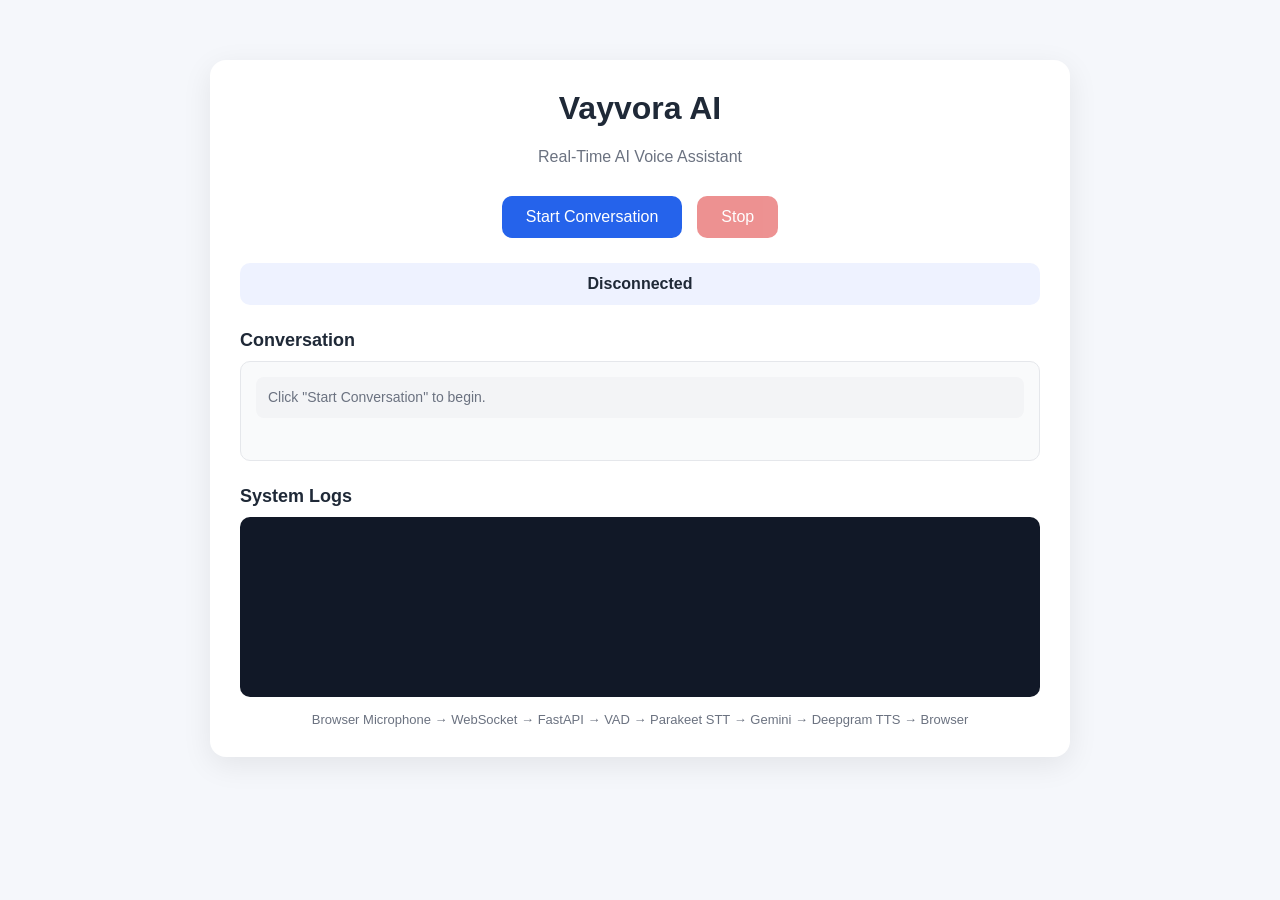
==== src/frontend/index.html @ ab325e60 "added the frontend service" ====
<!DOCTYPE html>
<html lang="en">
<head>
    <meta charset="UTF-8">
    <meta name="viewport" content="width=device-width, initial-scale=1.0">
    <title>Vayvora AI Voice Agent</title>

    <style>
        * { box-sizing: border-box; }
        body {
            margin: 0;
            font-family: Arial, Helvetica, sans-serif;
            background: #f5f7fb;
            color: #1f2937;
        }
        .container { max-width: 900px; margin: 40px auto; padding: 20px; }
        .card {
            background: white;
            border-radius: 16px;
            padding: 30px;
            box-shadow: 0 8px 30px rgba(0, 0, 0, 0.08);
        }
        h1 { margin-top: 0; text-align: center; }
        .subtitle { text-align: center; color: #6b7280; margin-bottom: 30px; }
        .controls { display: flex; justify-content: center; gap: 15px; margin-bottom: 25px; }
        button {
            border: none;
            padding: 12px 24px;
            border-radius: 10px;
            font-size: 16px;
            cursor: pointer;
        }
        #startBtn { background: #2563eb; color: white; }
        #stopBtn { background: #dc2626; color: white; }
        button:disabled { opacity: 0.5; cursor: not-allowed; }
        .status {
            text-align: center;
            padding: 12px;
            border-radius: 10px;
            background: #eef2ff;
            margin-bottom: 20px;
            font-weight: bold;
        }
        .section { margin-top: 25px; }
        .section h2 { font-size: 18px; margin-bottom: 10px; }
        #transcript {
            min-height: 100px;
            max-height: 250px;
            overflow-y: auto;
            padding: 15px;
            background: #f9fafb;
            border-radius: 10px;
            border: 1px solid #e5e7eb;
        }
        .message {
            padding: 10px 12px;
            margin-bottom: 10px;
            border-radius: 8px;
            line-height: 1.5;
        }
        .user { background: #dbeafe; }
        .assistant { background: #dcfce7; }
        .system { background: #f3f4f6; color: #6b7280; font-size: 14px; }
        #logs {
            height: 180px;
            overflow-y: auto;
            background: #111827;
            color: #d1d5db;
            padding: 12px;
            border-radius: 10px;
            font-family: Consolas, monospace;
            font-size: 13px;
            white-space: pre-wrap;
        }
        .info { margin-top: 15px; font-size: 13px; color: #6b7280; text-align: center; }
    </style>
</head>
<body>

<div class="container">
    <div class="card">
        <h1>Vayvora AI</h1>
        <div class="subtitle">Real-Time AI Voice Assistant</div>
        <div class="controls">
            <button id="startBtn">Start Conversation</button>
            <button id="stopBtn" disabled>Stop</button>
        </div>
        <div id="status" class="status">Disconnected</div>

        <div class="section">
            <h2>Conversation</h2>
            <div id="transcript">
                <div class="message system">Click "Start Conversation" to begin.</div>
            </div>
        </div>

        <div class="section">
            <h2>System Logs</h2>
            <div id="logs"></div>
        </div>

        <div class="info">
            Browser Microphone → WebSocket → FastAPI → VAD → Parakeet STT → Gemini → Deepgram TTS → Browser
        </div>
    </div>
</div>

<script>
const WS_URL = `${window.location.protocol === "https:" ? "wss:" : "ws:"}//${window.location.host}/media-stream`;

const startBtn = document.getElementById("startBtn");
const stopBtn = document.getElementById("stopBtn");
const statusElement = document.getElementById("status");
const transcriptElement = document.getElementById("transcript");
const logsElement = document.getElementById("logs");

let websocket = null;
let mediaStream = null;
let audioContext = null;
let source = null;
let processor = null;
let pcmPlayer = null;
let isRunning = false;
let currentAssistantMessage = null;

function log(message) {
    const time = new Date().toLocaleTimeString();
    logsElement.textContent += `[${time}] ${message}\n`;
    logsElement.scrollTop = logsElement.scrollHeight;
    console.log(message);
}

function setStatus(message) {
    statusElement.textContent = message;
}

function escapeHtml(text) {
    const div = document.createElement("div");
    div.textContent = text;
    return div.innerHTML;
}

function addTranscript(role, text) {
    if (!text || !text.trim()) return;
    const message = document.createElement("div");
    message.classList.add("message");
    if (role === "user") {
        message.classList.add("user");
        message.innerHTML = `<strong>You:</strong> ${escapeHtml(text)}`;
    } else if (role === "assistant") {
        message.classList.add("assistant");
        message.innerHTML = `<strong>Vayvora:</strong> ${escapeHtml(text)}`;
    } else {
        message.classList.add("system");
        message.innerHTML = escapeHtml(text);
    }
    transcriptElement.appendChild(message);
    transcriptElement.scrollTop = transcriptElement.scrollHeight;
}

async function createPCMPlayer() {
    if (!audioContext) throw new Error("AudioContext is not initialized");
    await audioContext.audioWorklet.addModule("/pcm-player.js");
    pcmPlayer = new AudioWorkletNode(audioContext, "pcm-player");
    pcmPlayer.connect(audioContext.destination);
}

function clearAudioBuffer() {
    if (!pcmPlayer) return;
    pcmPlayer.port.postMessage({ type: "clear" });
}

function playPCM16(arrayBuffer) {
    if (!pcmPlayer) return;
    const copy = arrayBuffer.slice(0);
    pcmPlayer.port.postMessage({ type: "audio", buffer: copy }, [copy]);
}

async function startMicrophone() {
    mediaStream = await navigator.mediaDevices.getUserMedia({
        audio: {
            channelCount: 1,
            echoCancellation: true,
            noiseSuppression: true,
            autoGainControl: true
        }
    });
}

async function startAudioProcessing() {
    audioContext = new AudioContext();
    if (audioContext.state === "suspended") {
        await audioContext.resume();
    }
    await createPCMPlayer();

    source = audioContext.createMediaStreamSource(mediaStream);
    processor = audioContext.createScriptProcessor(4096, 1, 1);

    processor.onaudioprocess = function(event) {
        if (!websocket || websocket.readyState !== WebSocket.OPEN) return;

        const inputData = event.inputBuffer.getChannelData(0);
        const pcm16 = new Int16Array(inputData.length);

        for (let i = 0; i < inputData.length; i++) {
            let sample = Math.max(-1, Math.min(1, inputData[i]));
            pcm16[i] = sample < 0 ? sample * 0x8000 : sample * 0x7fff;
        }

        websocket.send(pcm16.buffer);
    };

    source.connect(processor);
    processor.connect(audioContext.destination);
}

function connectWebSocket() {
    return new Promise((resolve, reject) => {
        websocket = new WebSocket(WS_URL);
        websocket.binaryType = "arraybuffer";

        websocket.onopen = async function() {
            setStatus("Connected - Speak now");
            try {
                await startMicrophone();
                await startAudioProcessing();
                isRunning = true;
                startBtn.disabled = true;
                stopBtn.disabled = false;
                addTranscript("system", "Connected. You can start speaking.");
                resolve();
            } catch (error) {
                log("Microphone error: " + error.message);
                reject(error);
            }
        };

        websocket.onmessage = function(event) {
            if (event.data instanceof ArrayBuffer) {
                playPCM16(event.data);
                return;
            }
            if (event.data instanceof Blob) {
                event.data.arrayBuffer().then(playPCM16);
                return;
            }
            if (typeof event.data === "string") {
                try {
                    const data = JSON.parse(event.data);
                    handleServerMessage(data);
                } catch (error) {
                    log("Non-JSON: " + event.data);
                }
            }
        };

        websocket.onerror = function() {
            setStatus("WebSocket Error");
        };

        websocket.onclose = function() {
            setStatus("Disconnected");
            cleanup();
        };
    });
}

function handleServerMessage(data) {
    if (data.type === "transcript") {
        addTranscript("user", data.text || "");
        currentAssistantMessage = null;
        return;
    }

    // REAL-TIME WORD DISPLAY
    if (data.type === "llm_chunk") {
        if (!currentAssistantMessage) {
            currentAssistantMessage = document.createElement("div");
            currentAssistantMessage.classList.add("message", "assistant");
            currentAssistantMessage.innerHTML = "<strong>Vayvora:</strong> ";
            transcriptElement.appendChild(currentAssistantMessage);
        }
        currentAssistantMessage.innerHTML += escapeHtml(data.text);
        transcriptElement.scrollTop = transcriptElement.scrollHeight;
        return;
    }

    if (data.type === "llm_complete") {
        currentAssistantMessage = null;
        return;
    }

    if (data.type === "speech_started") {
        setStatus("Listening...");
        return;
    }

    if (data.type === "interrupt") {
        clearAudioBuffer();
        currentAssistantMessage = null;
        setStatus("Listening...");
        return;
    }

    if (data.type === "tts_started") {
        setStatus("Vayvora is speaking...");
        return;
    }

    if (data.type === "tts_complete") {
        setStatus("Connected - Speak now");
        return;
    }
}

function stopMicrophone() {
    if (processor) {
        try { processor.disconnect(); } catch (e) {}
        processor = null;
    }
    if (source) {
        try { source.disconnect(); } catch (e) {}
        source = null;
    }
    if (mediaStream) {
        mediaStream.getTracks().forEach(track => track.stop());
        mediaStream = null;
    }
}

async function stopAudio() {
    stopMicrophone();
    if (pcmPlayer) {
        try { pcmPlayer.disconnect(); } catch (e) {}
        pcmPlayer = null;
    }
    if (audioContext) {
        try { await audioContext.close(); } catch (e) {}
        audioContext = null;
    }
}

async function cleanup() {
    isRunning = false;
    clearAudioBuffer();
    await stopAudio();
    websocket = null;
    startBtn.disabled = false;
    stopBtn.disabled = true;
    currentAssistantMessage = null;
}

startBtn.onclick = async function() {
    if (isRunning) return;
    try {
        setStatus("Connecting...");
        await connectWebSocket();
    } catch (error) {
        setStatus("Failed to start");
        await cleanup();
    }
};

stopBtn.onclick = async function() {
    isRunning = false;
    stopMicrophone();
    clearAudioBuffer();
    if (websocket) {
        try { websocket.close(); } catch (e) {}
    }
    await cleanup();
    setStatus("Disconnected");
    addTranscript("system", "Conversation stopped.");
};

window.addEventListener("beforeunload", function() {
    stopMicrophone();
    if (websocket) {
        try { websocket.close(); } catch (e) {}
    }
});
</script>
</body>
</html>
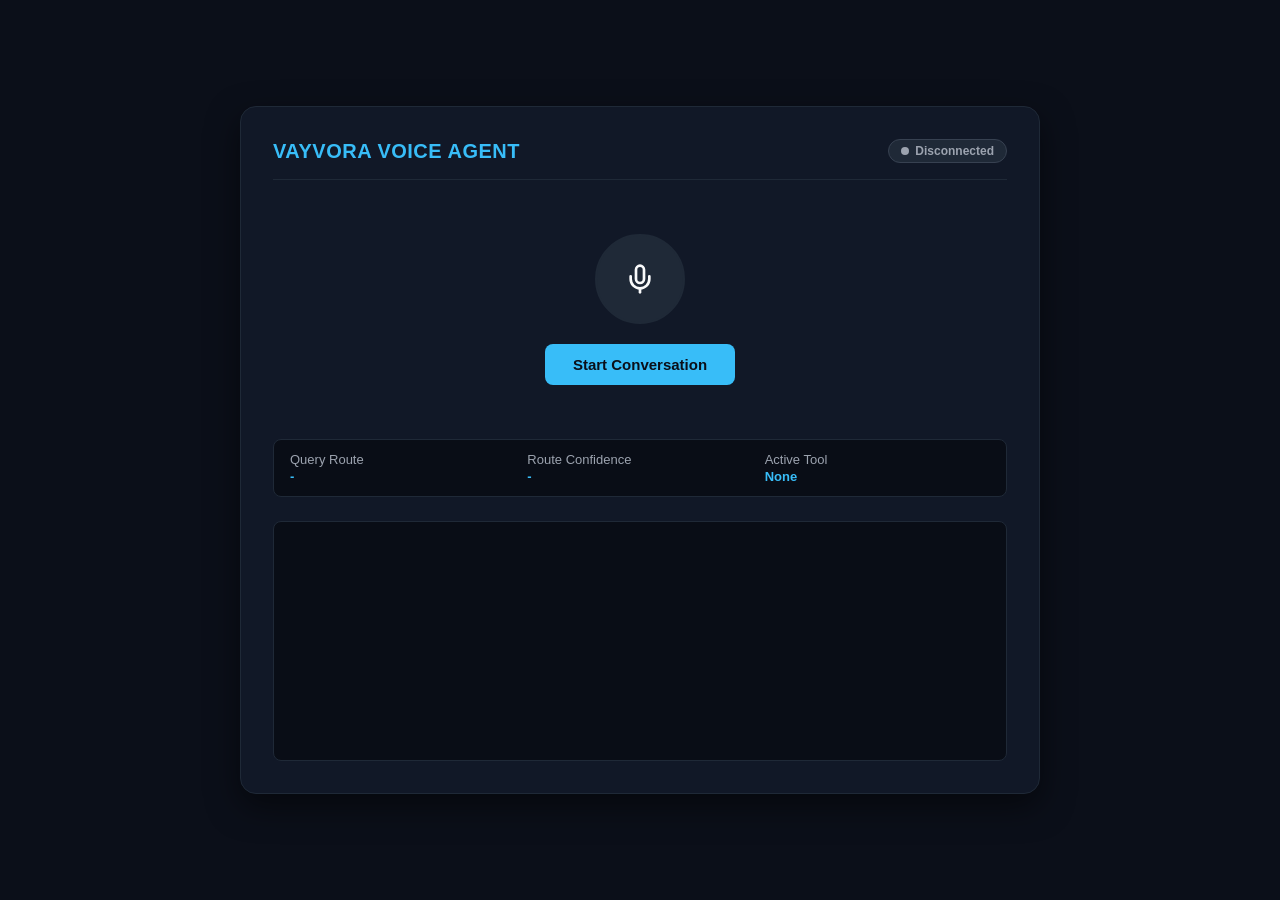
==== commit ea0f6ed0: "changes" ====
--- a/src/frontend/index.html
+++ b/src/frontend/index.html
@@ -3,383 +3,494 @@
 <head>
     <meta charset="UTF-8">
     <meta name="viewport" content="width=device-width, initial-scale=1.0">
-    <title>Vayvora AI Voice Agent</title>
-
+    <title>Vayvora AI - Conversational Voice Agent</title>
     <style>
-        * { box-sizing: border-box; }
+        :root {
+            --bg-color: #0b0f19;
+            --surface-color: #111827;
+            --surface-border: #1f2937;
+            --primary: #38bdf8;
+            --primary-glow: rgba(56, 189, 248, 0.35);
+            --text-main: #f9fafb;
+            --text-muted: #9ca3af;
+            --green: #10b981;
+            --red: #ef4444;
+            --amber: #f59e0b;
+        }
+
+        * { box-sizing: border-box; margin: 0; padding: 0; }
         body {
-            margin: 0;
-            font-family: Arial, Helvetica, sans-serif;
-            background: #f5f7fb;
-            color: #1f2937;
-        }
-        .container { max-width: 900px; margin: 40px auto; padding: 20px; }
-        .card {
-            background: white;
+            font-family: -apple-system, BlinkMacSystemFont, "Segoe UI", Roboto, sans-serif;
+            background-color: var(--bg-color);
+            color: var(--text-main);
+            display: flex;
+            justify-content: center;
+            align-items: center;
+            min-height: 100vh;
+            padding: 20px;
+        }
+
+        .container {
+            width: 100%;
+            max-width: 800px;
+            background: var(--surface-color);
+            border: 1px solid var(--surface-border);
             border-radius: 16px;
-            padding: 30px;
-            box-shadow: 0 8px 30px rgba(0, 0, 0, 0.08);
-        }
-        h1 { margin-top: 0; text-align: center; }
-        .subtitle { text-align: center; color: #6b7280; margin-bottom: 30px; }
-        .controls { display: flex; justify-content: center; gap: 15px; margin-bottom: 25px; }
-        button {
+            padding: 32px;
+            display: flex;
+            flex-direction: column;
+            gap: 24px;
+            box-shadow: 0 12px 32px rgba(0, 0, 0, 0.5);
+        }
+
+        .header {
+            display: flex;
+            justify-content: space-between;
+            align-items: center;
+            border-bottom: 1px solid var(--surface-border);
+            padding-bottom: 16px;
+        }
+
+        .header h1 {
+            font-size: 20px;
+            font-weight: 700;
+            letter-spacing: 0.5px;
+            color: var(--primary);
+        }
+
+        .status-badge {
+            font-size: 12px;
+            font-weight: 600;
+            padding: 4px 12px;
+            border-radius: 9999px;
+            background: #1f2937;
+            color: var(--text-muted);
+            border: 1px solid #374151;
+            display: flex;
+            align-items: center;
+            gap: 6px;
+        }
+
+        .status-badge.connected {
+            color: var(--green);
+            border-color: rgba(16, 185, 129, 0.3);
+            background: rgba(16, 185, 129, 0.1);
+        }
+
+        .status-dot {
+            width: 8px;
+            height: 8px;
+            border-radius: 50%;
+            background: currentColor;
+        }
+
+        .visualizer-area {
+            display: flex;
+            flex-direction: column;
+            align-items: center;
+            justify-content: center;
+            padding: 30px 0;
+            gap: 20px;
+        }
+
+        .mic-orb {
+            width: 90px;
+            height: 90px;
+            border-radius: 50%;
+            background: #1f2937;
+            border: 2px solid var(--surface-border);
+            display: flex;
+            align-items: center;
+            justify-content: center;
+            cursor: pointer;
+            transition: all 0.25s ease;
+        }
+
+        .mic-orb.active {
+            border-color: var(--primary);
+            box-shadow: 0 0 25px var(--primary-glow);
+            animation: pulse 2s infinite ease-in-out;
+        }
+
+        .mic-orb.speaking {
+            border-color: var(--green);
+            box-shadow: 0 0 25px rgba(16, 185, 129, 0.4);
+        }
+
+        @keyframes pulse {
+            0%, 100% { transform: scale(1); }
+            50% { transform: scale(1.05); }
+        }
+
+        .call-btn {
+            padding: 12px 28px;
+            font-size: 15px;
+            font-weight: 700;
+            border-radius: 8px;
             border: none;
-            padding: 12px 24px;
-            border-radius: 10px;
-            font-size: 16px;
             cursor: pointer;
-        }
-        #startBtn { background: #2563eb; color: white; }
-        #stopBtn { background: #dc2626; color: white; }
-        button:disabled { opacity: 0.5; cursor: not-allowed; }
-        .status {
-            text-align: center;
-            padding: 12px;
-            border-radius: 10px;
-            background: #eef2ff;
-            margin-bottom: 20px;
-            font-weight: bold;
-        }
-        .section { margin-top: 25px; }
-        .section h2 { font-size: 18px; margin-bottom: 10px; }
-        #transcript {
-            min-height: 100px;
-            max-height: 250px;
+            transition: all 0.2s;
+            background: var(--primary);
+            color: #0b0f19;
+        }
+
+        .call-btn.hangup {
+            background: var(--red);
+            color: #fff;
+        }
+
+        .telemetry-bar {
+            background: #090d16;
+            border: 1px solid var(--surface-border);
+            border-radius: 8px;
+            padding: 12px 16px;
+            display: grid;
+            grid-template-columns: repeat(3, 1fr);
+            gap: 12px;
+            font-size: 13px;
+        }
+
+        .telemetry-item span {
+            color: var(--text-muted);
+            display: block;
+            margin-bottom: 2px;
+        }
+
+        .telemetry-item strong {
+            color: var(--primary);
+        }
+
+        .log-container {
+            height: 240px;
             overflow-y: auto;
-            padding: 15px;
-            background: #f9fafb;
-            border-radius: 10px;
-            border: 1px solid #e5e7eb;
-        }
-        .message {
-            padding: 10px 12px;
-            margin-bottom: 10px;
+            border: 1px solid var(--surface-border);
             border-radius: 8px;
-            line-height: 1.5;
-        }
-        .user { background: #dbeafe; }
-        .assistant { background: #dcfce7; }
-        .system { background: #f3f4f6; color: #6b7280; font-size: 14px; }
-        #logs {
-            height: 180px;
-            overflow-y: auto;
-            background: #111827;
-            color: #d1d5db;
-            padding: 12px;
-            border-radius: 10px;
-            font-family: Consolas, monospace;
-            font-size: 13px;
-            white-space: pre-wrap;
-        }
-        .info { margin-top: 15px; font-size: 13px; color: #6b7280; text-align: center; }
+            padding: 16px;
+            background: #090d16;
+            display: flex;
+            flex-direction: column;
+            gap: 12px;
+            font-size: 14px;
+        }
+
+        .log-entry {
+            display: flex;
+            flex-direction: column;
+            gap: 4px;
+        }
+
+        .log-entry.user { align-items: flex-end; }
+        .log-entry.agent { align-items: flex-start; }
+
+        .log-bubble {
+            max-width: 80%;
+            padding: 10px 14px;
+            border-radius: 12px;
+            line-height: 1.4;
+        }
+
+        .user .log-bubble {
+            background: #1e3a8a;
+            color: #dbeafe;
+            border-bottom-right-radius: 2px;
+        }
+
+        .agent .log-bubble {
+            background: #1f2937;
+            color: #f3f4f6;
+            border-bottom-left-radius: 2px;
+        }
     </style>
 </head>
 <body>
 
 <div class="container">
-    <div class="card">
-        <h1>Vayvora AI</h1>
-        <div class="subtitle">Real-Time AI Voice Assistant</div>
-        <div class="controls">
-            <button id="startBtn">Start Conversation</button>
-            <button id="stopBtn" disabled>Stop</button>
-        </div>
-        <div id="status" class="status">Disconnected</div>
-
-        <div class="section">
-            <h2>Conversation</h2>
-            <div id="transcript">
-                <div class="message system">Click "Start Conversation" to begin.</div>
-            </div>
-        </div>
-
-        <div class="section">
-            <h2>System Logs</h2>
-            <div id="logs"></div>
-        </div>
-
-        <div class="info">
-            Browser Microphone → WebSocket → FastAPI → VAD → Parakeet STT → Gemini → Deepgram TTS → Browser
+    <div class="header">
+        <h1>VAYVORA VOICE AGENT</h1>
+        <div id="statusBadge" class="status-badge">
+            <div class="status-dot"></div>
+            <span id="statusText">Disconnected</span>
         </div>
     </div>
+
+    <div class="visualizer-area">
+        <div id="micOrb" class="mic-orb">
+            <svg width="32" height="32" viewBox="0 0 24 24" fill="none" stroke="currentColor" stroke-width="2" stroke-linecap="round" stroke-linejoin="round">
+                <path d="M12 2a3 3 0 0 0-3 3v7a3 3 0 0 0 6 0V5a3 3 0 0 0-3-3Z"></path>
+                <path d="M19 10v2a7 7 0 0 1-14 0v-2"></path>
+                <line x1="12" y1="19" x2="12" y2="22"></line>
+            </svg>
+        </div>
+        <button id="callBtn" class="call-btn">Start Conversation</button>
+    </div>
+
+    <div class="telemetry-bar">
+        <div class="telemetry-item">
+            <span>Query Route</span>
+            <strong id="metaRoute">-</strong>
+        </div>
+        <div class="telemetry-item">
+            <span>Route Confidence</span>
+            <strong id="metaConfidence">-</strong>
+        </div>
+        <div class="telemetry-item">
+            <span>Active Tool</span>
+            <strong id="metaTool">None</strong>
+        </div>
+    </div>
+
+    <div id="logContainer" class="log-container"></div>
 </div>
 
 <script>
-const WS_URL = `${window.location.protocol === "https:" ? "wss:" : "ws:"}//${window.location.host}/media-stream`;
-
-const startBtn = document.getElementById("startBtn");
-const stopBtn = document.getElementById("stopBtn");
-const statusElement = document.getElementById("status");
-const transcriptElement = document.getElementById("transcript");
-const logsElement = document.getElementById("logs");
-
-let websocket = null;
-let mediaStream = null;
-let audioContext = null;
-let source = null;
-let processor = null;
-let pcmPlayer = null;
-let isRunning = false;
-let currentAssistantMessage = null;
-
-function log(message) {
-    const time = new Date().toLocaleTimeString();
-    logsElement.textContent += `[${time}] ${message}\n`;
-    logsElement.scrollTop = logsElement.scrollHeight;
-    console.log(message);
-}
-
-function setStatus(message) {
-    statusElement.textContent = message;
-}
-
-function escapeHtml(text) {
-    const div = document.createElement("div");
-    div.textContent = text;
-    return div.innerHTML;
-}
-
-function addTranscript(role, text) {
-    if (!text || !text.trim()) return;
-    const message = document.createElement("div");
-    message.classList.add("message");
-    if (role === "user") {
-        message.classList.add("user");
-        message.innerHTML = `<strong>You:</strong> ${escapeHtml(text)}`;
-    } else if (role === "assistant") {
-        message.classList.add("assistant");
-        message.innerHTML = `<strong>Vayvora:</strong> ${escapeHtml(text)}`;
-    } else {
-        message.classList.add("system");
-        message.innerHTML = escapeHtml(text);
-    }
-    transcriptElement.appendChild(message);
-    transcriptElement.scrollTop = transcriptElement.scrollHeight;
-}
-
-async function createPCMPlayer() {
-    if (!audioContext) throw new Error("AudioContext is not initialized");
-    await audioContext.audioWorklet.addModule("/pcm-player.js");
-    pcmPlayer = new AudioWorkletNode(audioContext, "pcm-player");
-    pcmPlayer.connect(audioContext.destination);
-}
-
-function clearAudioBuffer() {
-    if (!pcmPlayer) return;
-    pcmPlayer.port.postMessage({ type: "clear" });
-}
-
-function playPCM16(arrayBuffer) {
-    if (!pcmPlayer) return;
-    const copy = arrayBuffer.slice(0);
-    pcmPlayer.port.postMessage({ type: "audio", buffer: copy }, [copy]);
-}
-
-async function startMicrophone() {
-    mediaStream = await navigator.mediaDevices.getUserMedia({
-        audio: {
-            channelCount: 1,
-            echoCancellation: true,
-            noiseSuppression: true,
-            autoGainControl: true
+    let ws = null;
+    let audioCtx = null;
+    let micStream = null;
+    let micNode = null;
+    let scriptProcessor = null;
+    let silentGain = null;
+
+    // Continuous scheduled playback state
+    let nextPlayTime = 0;
+    let activeAudioNodes = [];
+
+    const callBtn = document.getElementById("callBtn");
+    const micOrb = document.getElementById("micOrb");
+    const statusBadge = document.getElementById("statusBadge");
+    const statusText = document.getElementById("statusText");
+    const logContainer = document.getElementById("logContainer");
+
+    const metaRoute = document.getElementById("metaRoute");
+    const metaConfidence = document.getElementById("metaConfidence");
+    const metaTool = document.getElementById("metaTool");
+
+    let currentAgentBubble = null;
+
+    callBtn.addEventListener("click", () => {
+        if (!ws || ws.readyState !== WebSocket.OPEN) {
+            startCall();
+        } else {
+            endCall();
         }
     });
-}
-
-async function startAudioProcessing() {
-    audioContext = new AudioContext();
-    if (audioContext.state === "suspended") {
-        await audioContext.resume();
-    }
-    await createPCMPlayer();
-
-    source = audioContext.createMediaStreamSource(mediaStream);
-    processor = audioContext.createScriptProcessor(4096, 1, 1);
-
-    processor.onaudioprocess = function(event) {
-        if (!websocket || websocket.readyState !== WebSocket.OPEN) return;
-
-        const inputData = event.inputBuffer.getChannelData(0);
-        const pcm16 = new Int16Array(inputData.length);
-
-        for (let i = 0; i < inputData.length; i++) {
-            let sample = Math.max(-1, Math.min(1, inputData[i]));
-            pcm16[i] = sample < 0 ? sample * 0x8000 : sample * 0x7fff;
-        }
-
-        websocket.send(pcm16.buffer);
-    };
-
-    source.connect(processor);
-    processor.connect(audioContext.destination);
-}
-
-function connectWebSocket() {
-    return new Promise((resolve, reject) => {
-        websocket = new WebSocket(WS_URL);
-        websocket.binaryType = "arraybuffer";
-
-        websocket.onopen = async function() {
-            setStatus("Connected - Speak now");
+
+    async function startCall() {
+        audioCtx = new (window.AudioContext || window.webkitAudioContext)({ sampleRate: 48000 });
+        if (audioCtx.state === "suspended") {
+            await audioCtx.resume();
+        }
+
+        nextPlayTime = audioCtx.currentTime;
+
+        const wsProtocol = window.location.protocol === "https:" ? "wss:" : "ws:";
+        const wsUrl = `${wsProtocol}//${window.location.host}/media-stream`;
+
+        ws = new WebSocket(wsUrl);
+        ws.binaryType = "arraybuffer";
+
+        ws.onopen = async () => {
+            statusBadge.className = "status-badge connected";
+            statusText.textContent = "Live Connected";
+            callBtn.textContent = "End Call";
+            callBtn.classList.add("hangup");
+            micOrb.classList.add("active");
+
+            await setupMicrophone();
+        };
+
+        ws.onmessage = (event) => {
+            if (event.data instanceof ArrayBuffer) {
+                scheduleIncomingAudio(event.data);
+                return;
+            }
+
             try {
-                await startMicrophone();
-                await startAudioProcessing();
-                isRunning = true;
-                startBtn.disabled = true;
-                stopBtn.disabled = false;
-                addTranscript("system", "Connected. You can start speaking.");
-                resolve();
-            } catch (error) {
-                log("Microphone error: " + error.message);
-                reject(error);
+                const msg = JSON.parse(event.data);
+                handleServerEvent(msg);
+            } catch (err) {
+                console.error("JSON parse error:", err);
             }
         };
 
-        websocket.onmessage = function(event) {
-            if (event.data instanceof ArrayBuffer) {
-                playPCM16(event.data);
-                return;
-            }
-            if (event.data instanceof Blob) {
-                event.data.arrayBuffer().then(playPCM16);
-                return;
-            }
-            if (typeof event.data === "string") {
-                try {
-                    const data = JSON.parse(event.data);
-                    handleServerMessage(data);
-                } catch (error) {
-                    log("Non-JSON: " + event.data);
+        ws.onclose = () => endCall();
+        ws.onerror = () => endCall();
+    }
+
+    async function setupMicrophone() {
+        try {
+            micStream = await navigator.mediaDevices.getUserMedia({
+                audio: {
+                    channelCount: 1,
+                    sampleRate: 48000,
+                    echoCancellation: true,
+                    noiseSuppression: true,
+                    autoGainControl: true
                 }
+            });
+
+            micNode = audioCtx.createMediaStreamSource(micStream);
+            scriptProcessor = audioCtx.createScriptProcessor(4096, 1, 1);
+
+            scriptProcessor.onaudioprocess = (e) => {
+                if (!ws || ws.readyState !== WebSocket.OPEN) return;
+
+                const inputData = e.inputBuffer.getChannelData(0);
+                const pcm16 = new Int16Array(inputData.length);
+                for (let i = 0; i < inputData.length; i++) {
+                    const s = Math.max(-1, Math.min(1, inputData[i]));
+                    pcm16[i] = s < 0 ? s * 0x8000 : s * 0x7FFF;
+                }
+
+                ws.send(pcm16.buffer);
+            };
+
+            silentGain = audioCtx.createGain();
+            silentGain.gain.value = 0;
+
+            micNode.connect(scriptProcessor);
+            scriptProcessor.connect(silentGain);
+            silentGain.connect(audioCtx.destination);
+        } catch (err) {
+            console.error("Microphone access failed:", err);
+            appendLog("System", "Could not access microphone: " + err.message);
+            endCall();
+        }
+    }
+
+    function handleServerEvent(msg) {
+        switch (msg.type) {
+            case "speech_started":
+            case "interrupt":
+            case "tts_interrupted":
+                purgeAudioQueue();
+                micOrb.classList.add("speaking");
+                break;
+
+            case "transcript":
+                appendLog("User", msg.text);
+                micOrb.classList.remove("speaking");
+                break;
+
+            case "agent_started":
+                currentAgentBubble = appendLog("Agent", "Thinking...");
+                break;
+
+            case "agent_telemetry":
+                metaRoute.textContent = (msg.route || "general").toUpperCase();
+                metaConfidence.textContent = `${(Number(msg.confidence || 0) * 100).toFixed(0)}%`;
+                metaTool.textContent = msg.tool_name || "None";
+                break;
+
+            case "llm_chunk":
+                if (currentAgentBubble) {
+                    if (currentAgentBubble.textContent === "Thinking...") {
+                        currentAgentBubble.textContent = "";
+                    }
+                    currentAgentBubble.textContent += msg.text;
+                    logContainer.scrollTop = logContainer.scrollHeight;
+                }
+                break;
+
+            case "llm_complete":
+                currentAgentBubble = null;
+                break;
+        }
+    }
+
+    // Precise continuous scheduling eliminates gaps and distortion
+    function scheduleIncomingAudio(arrayBuffer) {
+        if (!audioCtx) return;
+
+        const int16Array = new Int16Array(arrayBuffer);
+        const float32Array = new Float32Array(int16Array.length);
+
+        for (let i = 0; i < int16Array.length; i++) {
+            float32Array[i] = int16Array[i] / 32768.0;
+        }
+
+        const audioBuffer = audioCtx.createBuffer(1, float32Array.length, 48000);
+        audioBuffer.getChannelData(0).set(float32Array);
+
+        const source = audioCtx.createBufferSource();
+        source.buffer = audioBuffer;
+        source.connect(audioCtx.destination);
+
+        const now = audioCtx.currentTime;
+        // If the playback pipeline starved, catch up to current time with 25ms jitter buffer
+        if (nextPlayTime < now) {
+            nextPlayTime = now + 0.025;
+        }
+
+        source.start(nextPlayTime);
+        nextPlayTime += audioBuffer.duration;
+
+        activeAudioNodes.push(source);
+        source.onended = () => {
+            const index = activeAudioNodes.indexOf(source);
+            if (index !== -1) {
+                activeAudioNodes.splice(index, 1);
             }
         };
-
-        websocket.onerror = function() {
-            setStatus("WebSocket Error");
-        };
-
-        websocket.onclose = function() {
-            setStatus("Disconnected");
-            cleanup();
-        };
-    });
-}
-
-function handleServerMessage(data) {
-    if (data.type === "transcript") {
-        addTranscript("user", data.text || "");
-        currentAssistantMessage = null;
-        return;
-    }
-
-    // REAL-TIME WORD DISPLAY
-    if (data.type === "llm_chunk") {
-        if (!currentAssistantMessage) {
-            currentAssistantMessage = document.createElement("div");
-            currentAssistantMessage.classList.add("message", "assistant");
-            currentAssistantMessage.innerHTML = "<strong>Vayvora:</strong> ";
-            transcriptElement.appendChild(currentAssistantMessage);
-        }
-        currentAssistantMessage.innerHTML += escapeHtml(data.text);
-        transcriptElement.scrollTop = transcriptElement.scrollHeight;
-        return;
-    }
-
-    if (data.type === "llm_complete") {
-        currentAssistantMessage = null;
-        return;
-    }
-
-    if (data.type === "speech_started") {
-        setStatus("Listening...");
-        return;
-    }
-
-    if (data.type === "interrupt") {
-        clearAudioBuffer();
-        currentAssistantMessage = null;
-        setStatus("Listening...");
-        return;
-    }
-
-    if (data.type === "tts_started") {
-        setStatus("Vayvora is speaking...");
-        return;
-    }
-
-    if (data.type === "tts_complete") {
-        setStatus("Connected - Speak now");
-        return;
-    }
-}
-
-function stopMicrophone() {
-    if (processor) {
-        try { processor.disconnect(); } catch (e) {}
-        processor = null;
-    }
-    if (source) {
-        try { source.disconnect(); } catch (e) {}
-        source = null;
-    }
-    if (mediaStream) {
-        mediaStream.getTracks().forEach(track => track.stop());
-        mediaStream = null;
-    }
-}
-
-async function stopAudio() {
-    stopMicrophone();
-    if (pcmPlayer) {
-        try { pcmPlayer.disconnect(); } catch (e) {}
-        pcmPlayer = null;
-    }
-    if (audioContext) {
-        try { await audioContext.close(); } catch (e) {}
-        audioContext = null;
-    }
-}
-
-async function cleanup() {
-    isRunning = false;
-    clearAudioBuffer();
-    await stopAudio();
-    websocket = null;
-    startBtn.disabled = false;
-    stopBtn.disabled = true;
-    currentAssistantMessage = null;
-}
-
-startBtn.onclick = async function() {
-    if (isRunning) return;
-    try {
-        setStatus("Connecting...");
-        await connectWebSocket();
-    } catch (error) {
-        setStatus("Failed to start");
-        await cleanup();
-    }
-};
-
-stopBtn.onclick = async function() {
-    isRunning = false;
-    stopMicrophone();
-    clearAudioBuffer();
-    if (websocket) {
-        try { websocket.close(); } catch (e) {}
-    }
-    await cleanup();
-    setStatus("Disconnected");
-    addTranscript("system", "Conversation stopped.");
-};
-
-window.addEventListener("beforeunload", function() {
-    stopMicrophone();
-    if (websocket) {
-        try { websocket.close(); } catch (e) {}
-    }
-});
+    }
+
+    function purgeAudioQueue() {
+        activeAudioNodes.forEach(node => {
+            try {
+                node.stop();
+                node.disconnect();
+            } catch (_) {}
+        });
+        activeAudioNodes = [];
+        if (audioCtx) {
+            nextPlayTime = audioCtx.currentTime;
+        }
+    }
+
+    function endCall() {
+        if (ws) {
+            ws.close();
+            ws = null;
+        }
+        if (micStream) {
+            micStream.getTracks().forEach(t => t.stop());
+            micStream = null;
+        }
+        if (scriptProcessor) {
+            scriptProcessor.disconnect();
+            scriptProcessor = null;
+        }
+        if (micNode) {
+            micNode.disconnect();
+            micNode = null;
+        }
+        if (silentGain) {
+            silentGain.disconnect();
+            silentGain = null;
+        }
+        purgeAudioQueue();
+
+        statusBadge.className = "status-badge";
+        statusText.textContent = "Disconnected";
+        callBtn.textContent = "Start Conversation";
+        callBtn.classList.remove("hangup");
+        micOrb.classList.remove("active", "speaking");
+    }
+
+    function appendLog(speaker, text) {
+        const row = document.createElement("div");
+        row.className = `log-entry ${speaker.toLowerCase()}`;
+
+        const bubble = document.createElement("div");
+        bubble.className = "log-bubble";
+        bubble.textContent = text;
+
+        row.appendChild(bubble);
+        logContainer.appendChild(row);
+        logContainer.scrollTop = logContainer.scrollHeight;
+
+        return bubble;
+    }
 </script>
+
 </body>
 </html>
